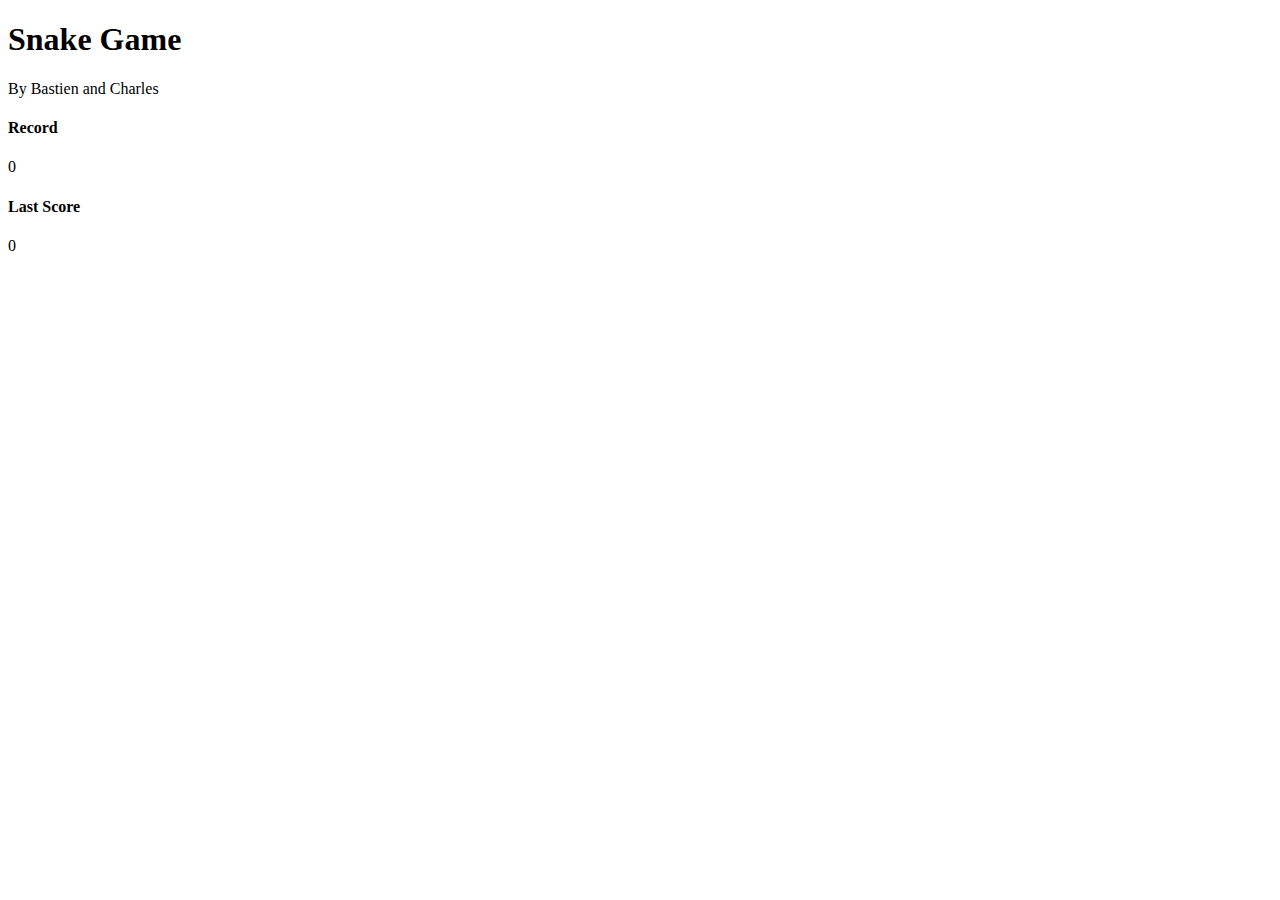
==== snake.html @ b5603da0 "Script of page and its style" ====
<!DOCTYPE html>
<html>
    <body id="body_fond">
        <div id="game">
            <div id="top">
                <div id="game_title">
                    <h1 id="game_title_h1">Snake Game</h1>
                    <p id="game_title_p">By Bastien and Charles</p>
                </div>
                <div id="scores_box">
                    <div id="score-input">
                        <div id="scores">
                            <h4 id="h4_color">Record</h4>
                            <p id="record">0</p>
                        </div>
                        <div id="scores">
                            <h4 id="h4_color_2">Last Score</h4>
                            <p id="last-score">0</p>
                        </div>  
                    </div>
                </div>
            </div>
            <div id="game_box">
                <div id="snakey">
                    <script src="snakey.js"></script>
                </div>
            </div>
        </div>
    </body>
</html>
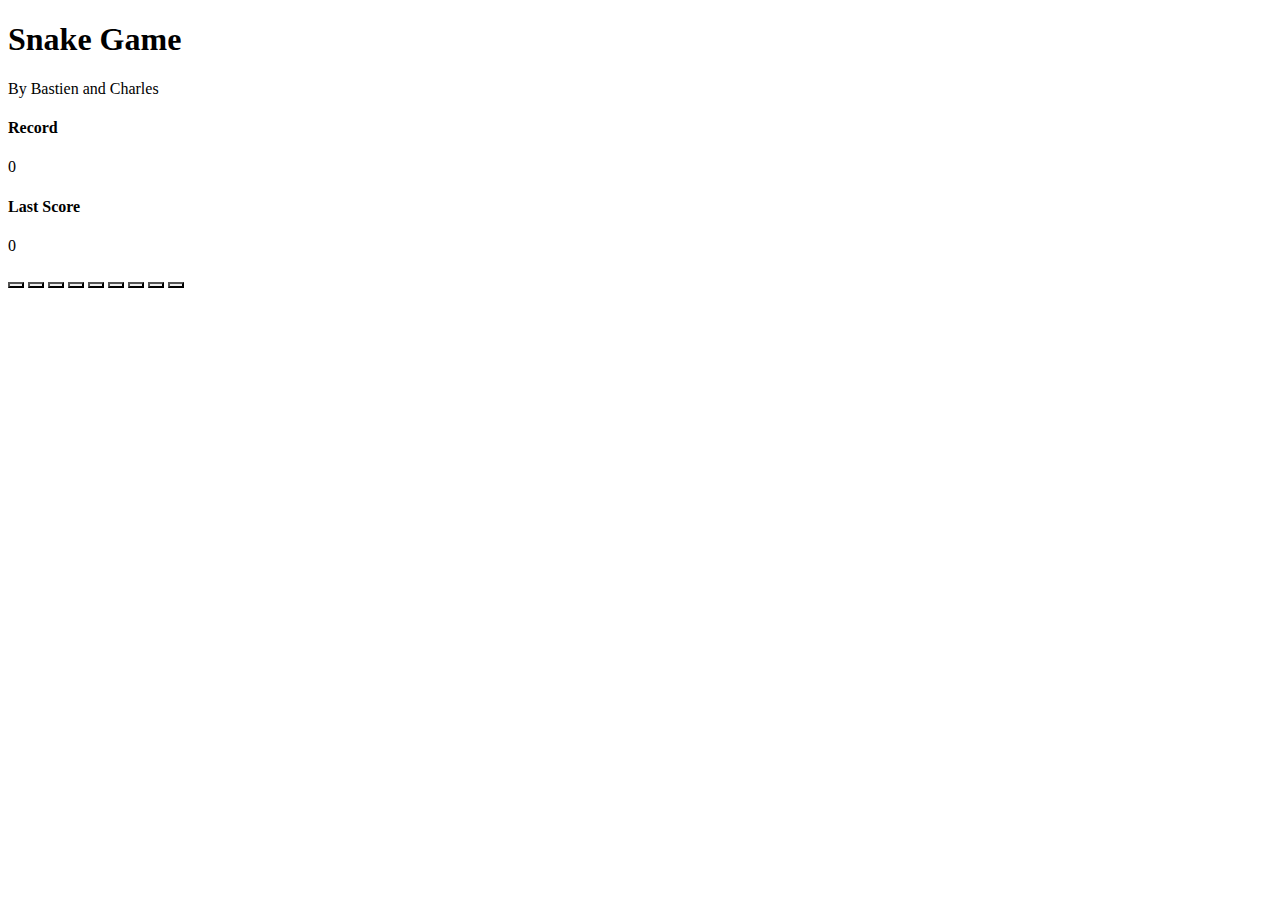
==== commit 5820df3b: "Update" ====
--- a/snake.html
+++ b/snake.html
@@ -16,7 +16,7 @@
                         <div id="scores">
                             <h4 id="h4_color_2">Last Score</h4>
                             <p id="last-score">0</p>
-                        </div>  
+                        </div>
                     </div>
                 </div>
             </div>
@@ -25,6 +25,20 @@
                     <script src="snakey.js"></script>
                 </div>
             </div>
+            <div id="theme">
+                    <div id="themes-bttn">
+                        <button onclick="Change_theme_1()" id="themes-click" style="background-image: url(Icones/green-chess-icon.png);"></button>
+                        <button onclick="Change_theme_2()" id="themes-click" style="background-image: url(Icones/classic-chess-icon.png);"></button>
+                        <button onclick="Change_theme_3()" id="themes-click" style="background-image: url(Icones/light-gray-chess-icon.png);"></button>
+                        <button onclick="Change_theme_4()" id="themes-click" style="background-image: url(Icones/wooden-chess-icon.png);"></button>
+                        <button onclick="Change_theme_5()" id="themes-click" style="background-image: url(Icones/dark-green-chess-icon.png);"></button>
+                        <button onclick="Change_theme_dark()" id="themes-click" style="background-image: url(Icones/grey-chess-icon.png);"></button>
+                        <button onclick="Change_theme_metal()" id="themes-click" style="background-image: url(Icones/metal-chess-icon.png);"></button>
+                        <button onclick="Change_theme_ocean_1()" id="themes-click" style="background-image: url(Icones/blue-chess-icon.png);"></button>
+                        <button onclick="Change_theme_ocean_2()" id="themes-click" style="background-image: url(Icones/sand-chess-icon.png);"></button>
+                    </div>
+                </div>
+            </div>
         </div>
     </body>
-</html>+</html>
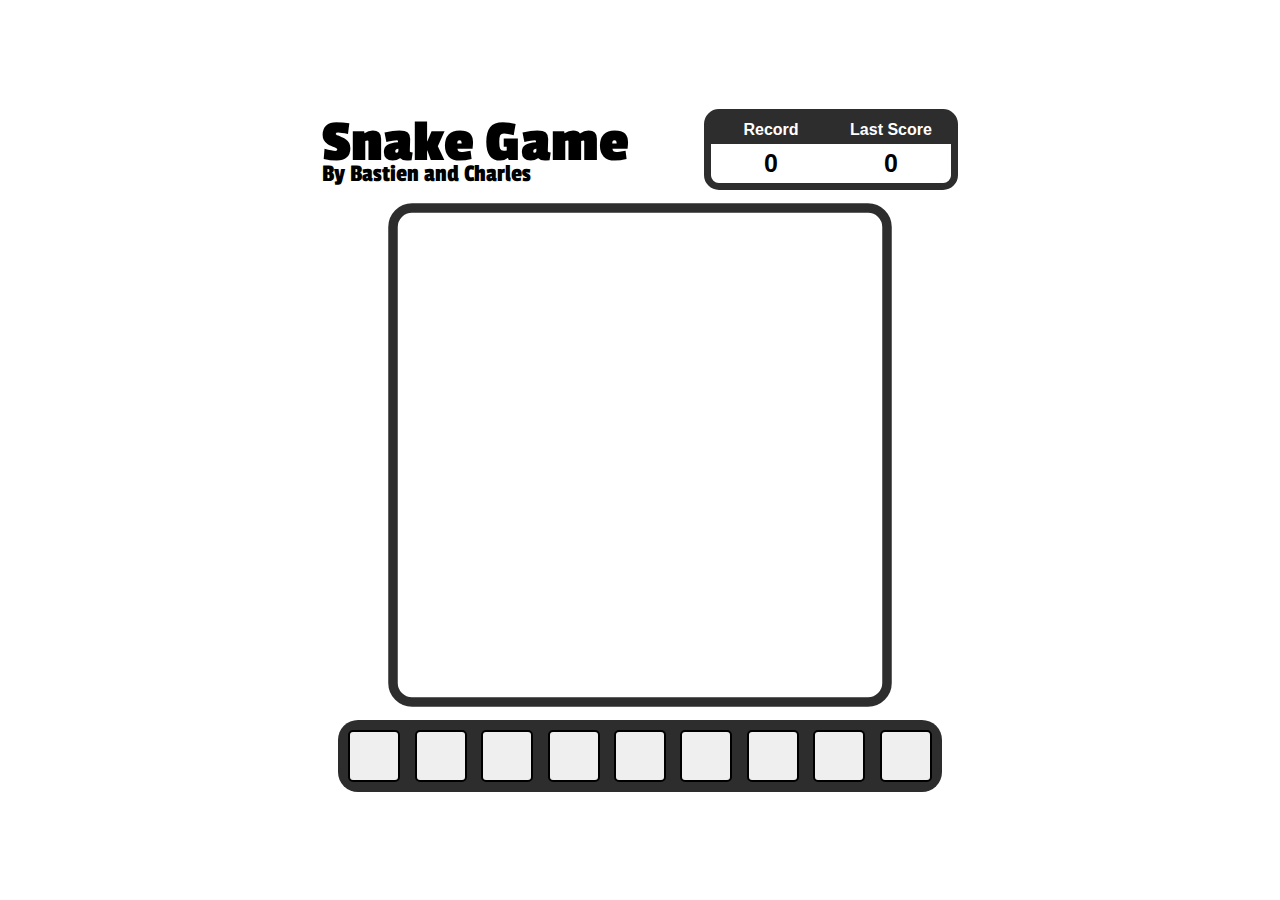
==== commit e236f152: "Adding head part" ====
--- a/snake.html
+++ b/snake.html
@@ -1,5 +1,18 @@
 <!DOCTYPE html>
 <html>
+    <head>
+        <title>Jeu du serpent</title>
+        <link href="style.css" rel="stylesheet">
+        <link rel="icon" href="Icones/green-chess-icon.png">
+
+        <link rel="preconnect" href="https://fonts.googleapis.com">
+        <link rel="preconnect" href="https://fonts.gstatic.com" crossorigin>
+        <link href="https://fonts.googleapis.com/css2?family=Anton&family=Crete+Round&family=Passion+One&display=swap" rel="stylesheet">
+        <link href="https://fonts.googleapis.com/css2?family=Press+Start+2P&display=swap" rel="stylesheet">
+        
+        <link rel="preconnect" href="https://fonts.gstatic.com" crossorigin>
+        <link href="https://fonts.googleapis.com/css2?family=Bebas+Neue&display=swap" rel="stylesheet">
+    </head>
     <body id="body_fond">
         <div id="game">
             <div id="top">
--- a/style.css
+++ b/style.css
@@ -0,0 +1,126 @@
+* {
+    margin: 0;
+    padding: 0;
+    font-family: 'Merriweather Sans', sans-serif;
+}
+
+html{
+    height: 100vh;
+    width: 100%;
+    display: flex;
+    align-items: center;
+    justify-content: center;
+}
+
+body {
+    background-image: url('fond.png');
+    background-size: cover;
+    background-repeat: no-repeat;
+    transition: 250ms;
+}
+
+#game{
+    display: flex;
+    flex-direction: column;
+    justify-content: center;
+    align-items: center;
+}
+
+#top{
+    display: flex;
+    align-items: center;
+    justify-content: center;
+}
+
+#game_title_h1{
+    font-family: 'Passion One', cursive;
+    font-size: 60px;
+    height: 50px;
+    color: #000000;
+}
+
+#game_title_p{
+    font-family: 'Passion One', cursive;
+    font-size: 25px;
+    color: #000000;
+}
+
+/* Main game */
+
+#game_box{
+    scale: 0.95;
+    display: flex;
+    justify-content: center;
+}
+
+#snakey{
+    width: 510px;
+    height: 510px;
+    background-image: url(Themes/green-chess.png);
+    border-radius: 25px;
+    border: 10px solid rgb(45, 45, 45);
+    transition: 250ms;
+}
+
+
+/* SCORE */
+
+#score-input {
+  border-radius: 10px;
+  display: flex;
+  margin-left: 75px;
+  border-radius: 15px;
+  border: 7.5px solid rgb(45, 45, 45);
+}
+
+#scores {
+  text-align: center;
+  background-color: white;
+  width: 120px;
+}
+
+#scores h4 {
+  background-color: rgb(45, 45, 45);
+  padding: 5px;
+  color: white;
+}
+
+#scores p {
+  padding: 5px;
+  font-size: 25px;
+  font-weight: 600;
+}
+
+#scores:nth-child(1){
+  border-bottom-left-radius: 10px;
+}
+
+#scores:nth-child(2){
+  border-bottom-right-radius: 10px;
+}
+
+/* THEMES DU JEU */
+#theme{
+  padding: 5px;
+  background: rgb(45, 45, 45);
+  border-radius: 20px;
+  width: fit-content;
+  display: flex;
+  align-items: center;
+  justify-content: center;
+}
+
+#themes-click{
+  margin: 5px;
+  width: 52px;
+  height: 52px;
+  cursor: pointer;
+  border: 2px solid black;
+  border-radius: 5px;
+  transition: 100ms;
+}
+
+#themes-click:hover{
+  transform: scale(1.1);
+  transition: 100ms;
+}
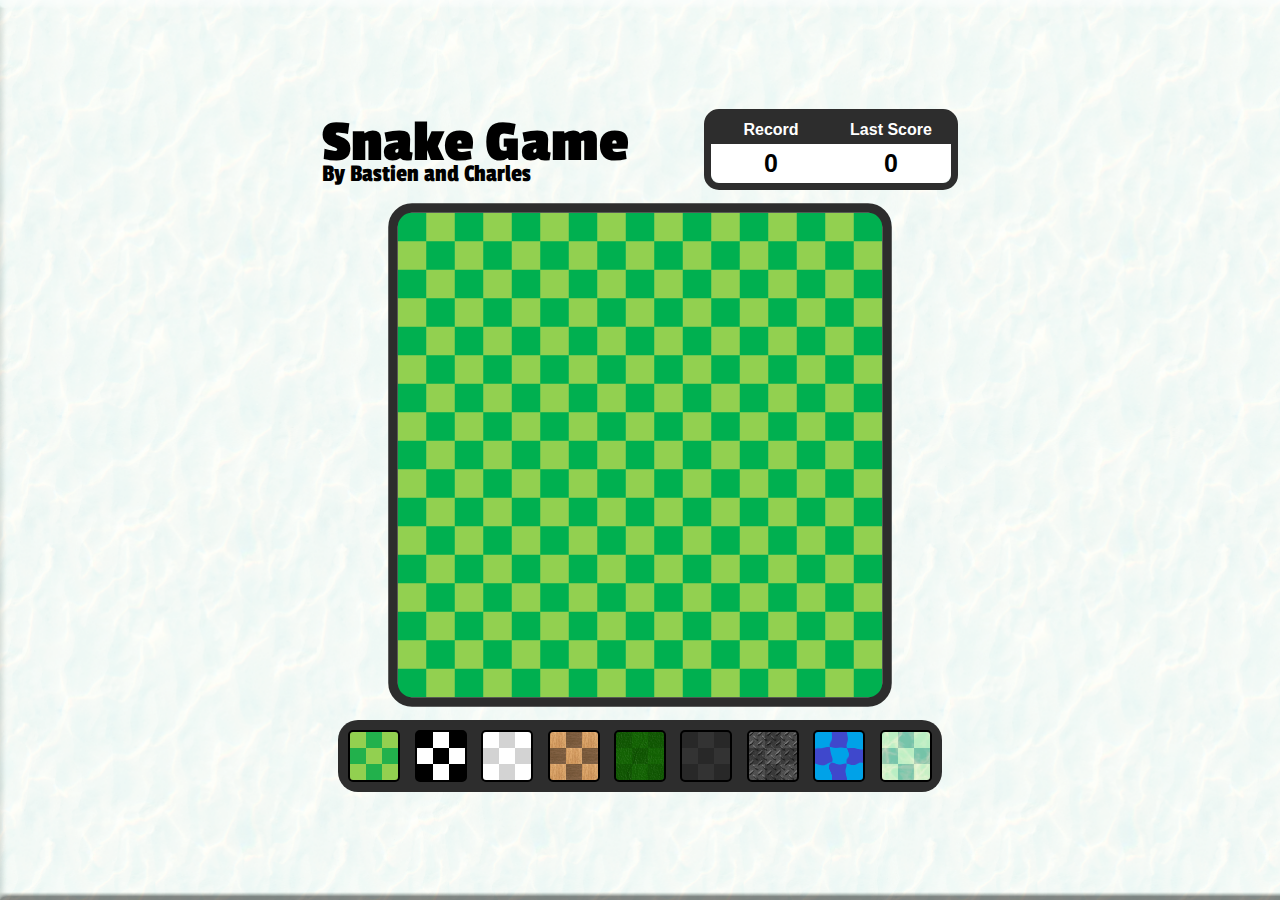
==== commit 3324de9f: "Update snake.html" ====
--- a/snake.html
+++ b/snake.html
@@ -35,7 +35,7 @@
             </div>
             <div id="game_box">
                 <div id="snakey">
-                    <script src="snakey.js"></script>
+                    <script src="script.js"></script>
                 </div>
             </div>
             <div id="theme">
